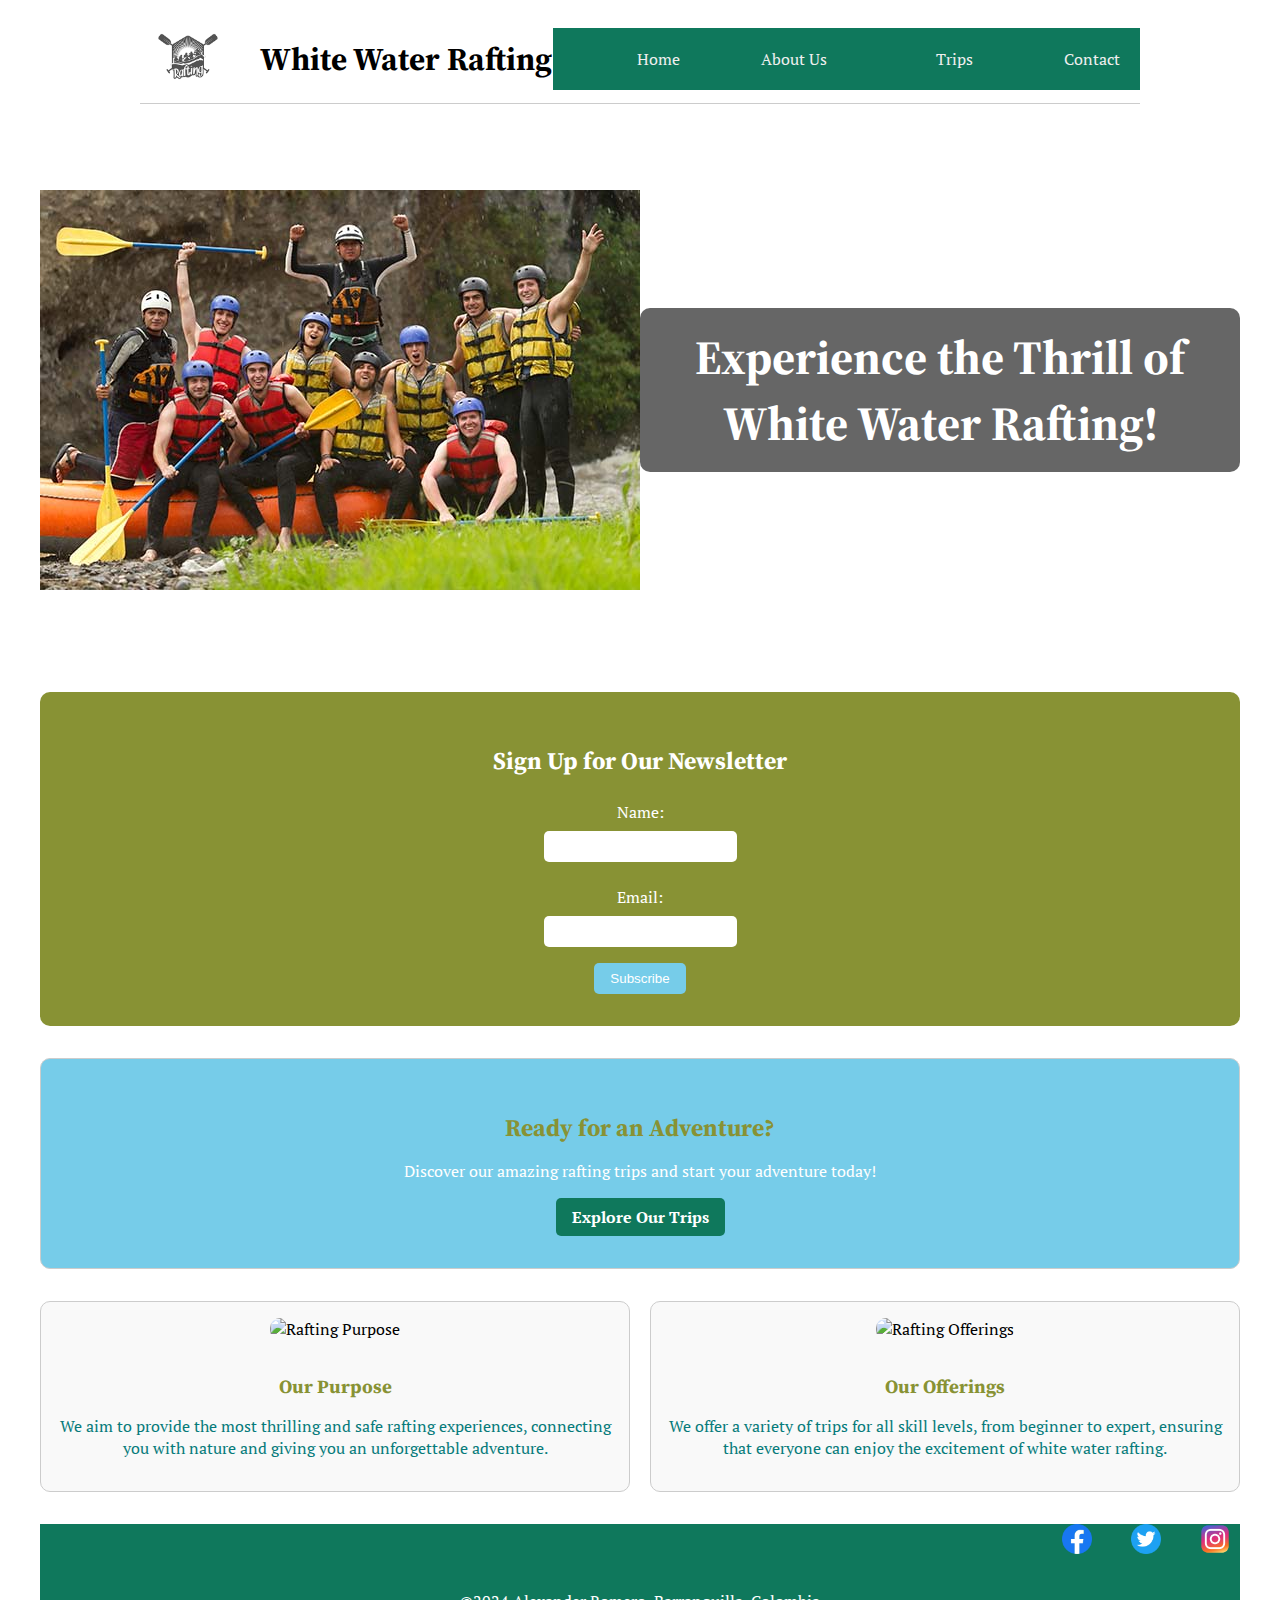
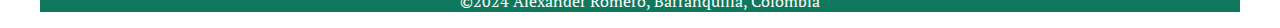
==== wwr/index.html @ 90619709 "final_web" ====
<!DOCTYPE html>
<html lang="en-US">
<head>
  <meta charset="UTF-8">
  <meta name="viewport" content="width=device-width, initial-scale=1.0">
  <meta name="description" content="Welcome to the home of White Water Rafting adventures.">
  <meta name="author" content="Alexander Romero">
  <link rel="stylesheet" href="styles/rafting.css">
  <title>White Water Rafting Adventures</title>
</head>
<body>
  <header>
    <div class="logo">
      <img src="images/rafting51_600.jpg" alt="White Water Rafting logo">
    </div>
    <h1>White Water Rafting</h1>
    <nav>
      <ul class="navigation">
        <li><a href="index.html">Home</a></li>
        <li><a href="about.html">About Us</a></li>
        <li><a href="trips.html">Trips</a></li>
        <li><a href="contact.html">Contact</a></li>
      </ul>
    </nav>
  </header>
  <main>
    <section class="hero">
      <img src="images/rafting_hero.jpg" alt="Rafting Adventure">
      <h1>Experience the Thrill of White Water Rafting!</h1>
    </section>
    <section class="newsletter">
      <h2>Sign Up for Our Newsletter</h2>
      <form action="#" method="POST">
        <label for="name">Name:</label>
        <input type="text" id="name" name="name" required>
        <label for="email">Email:</label>
        <input type="email" id="email" name="email" required>
        <input type="submit" value="Subscribe">
      </form>
    </section>
    <section class="cta">
      <h2>Ready for an Adventure?</h2>
      <p>Discover our amazing rafting trips and start your adventure today!</p>
      <a href="trips.html" class="button">Explore Our Trips</a>
    </section>
    <section class="grid-layout">
      <div class="grid-item">
        <img src="images/rafting_purpose.jpg" alt="Rafting Purpose">
        <h3>Our Purpose</h3>
        <p>We aim to provide the most thrilling and safe rafting experiences, connecting you with nature and giving you an unforgettable adventure.</p>
      </div>
      <div class="grid-item">
        <img src="images/rafting_offering.jpg" alt="Rafting Offerings">
        <h3>Our Offerings</h3>
        <p>We offer a variety of trips for all skill levels, from beginner to expert, ensuring that everyone can enjoy the excitement of white water rafting.</p>
      </div>
      <!-- Add more grid items if needed -->
    </section>
  </main>
  <footer>
    <nav class="sociallinks">
      <a href="https://facebook.com">
        <img src="images/facebook_logo_icon.png" alt="Facebook">
      </a>
      <a href="https://twitter.com">
        <img src="images/Twitter_icon.png" alt="Twitter">
      </a>
      <a href="https://instagram.com">
        <img src="images/Instagram_logo.png" alt="Instagram">
      </a>
    </nav>
    <p>©2024 Alexander Romero, Barranquilla, Colombia</p>
  </footer>
</body>
</html>
---- wwr/styles/rafting.css ----
@import url('https://fonts.googleapis.com/css2?family=Source+Serif+4&family=PT+Serif&display=swap');

:root {
    --primary-color: black;
    --secondary-color: #077b7b;
    --accent1-color: #889234;
    --accent2-color: #76cce9;
    --heading-font: 'Source Serif 4', serif;
    --paragraph-font: 'PT Serif', serif;
    --nav-background-color: #0f785c;
    --nav-link-color: #efefef;
    --nav-hover-link-color: #889234;
    --nav-hover-background-color: #7ac8e1;
}

body {
    max-width: 1200px;
    margin: 0 auto;
    font-family: var(--paragraph-font);
    color: var(--primary-color)
}

header {
    margin: 1rem auto;
    display: grid;
    grid-template-columns: 120px 1fr 2fr;
    align-items: center;
    border-bottom: 1px solid #ccc;
    max-width: 1000px;
}

.logo img {
    margin: 0 0.25rem 0 1rem;
    width: 64px;
    height: auto;
}

h1, h2, h3, h4, h5, h6 {
    font-family: var(--heading-font);
    color: black solid;
}

p {
    margin: 1rem 0;
}

nav {
    text-align: right;
    background-color: var(--nav-background-color);
}

.navigation {
    display: flex;
    list-style: none;
    margin: 0;
    padding: 0;
}

.navigation li {
    flex: 1;
}

.navigation a {
    display: block;
    color: var(--nav-link-color);
    padding: 20px;
    text-decoration: none;
}

.navigation a:hover {
    color: var(--nav-hover-link-color);
    background-color: var(--nav-hover-background-color);
    font-weight: 700;
    text-decoration: underline;
}

footer {
    text-align: center;
    padding: 0;
    background-color: var(--nav-background-color);
    color: white;
}

footer nav.sociallinks a {
    margin: 0 10px;
}

footer nav.sociallinks img {
    width: 30px;
    height: 30px;
}

.sociallinks a {
    text-decoration: none;
    display: inline-block;
    margin: 0 10px;
    width: 45px;
    height: 45px;
    overflow: hidden;
}

.sociallinks img {
    width: 100%;
    height: 100%;
}

.company-info, .employee-profiles, .contact-form, .cta, .trip-descriptions, .trip-table {
    margin: 2rem 1rem;
    padding: 1rem;
    border: 1px solid #ccc;
    border-radius: 8px;
    background-color: #f9f9f9;
}

.company-info h2, .employee-profiles h2, .contact-form h2, .cta h2, .trip-descriptions h2, .trip-table h2 {
    text-align: center;
    color: var(--accent1-color);
}

.company-info p, .employee-profiles p {
    margin: 0.5rem 0;
}

.map {
    text-align: center;
    margin-top: 1rem;
}

.employee-profiles {
    display: flex;
    justify-content: space-around;
    flex-wrap: wrap;
}

.employee {
    text-align: center;
    margin: 1rem;
}

.employee img {
    width: 150px;
    height: 150px;
    border-radius: 50%;
}

.contact-form form {
    display: flex;
    flex-direction: column;
    align-items: flex-start;
}

.contact-form label {
    margin: 0.5rem 0 0.2rem;
    font-weight: bold;
}

.contact-form input[type="text"], .contact-form input[type="email"], .contact-form textarea {
    width: 100%;
    padding: 0.5rem;
    margin-bottom: 1rem;
    border: 1px solid #ccc;
    border-radius: 4px;
}

.contact-form fieldset {
    margin-bottom: 1rem;
    border: 1px solid #ccc;
    padding: 1rem;
    border-radius: 4px;
    width: 100%;
}

.contact-form legend {
    font-weight: bold;
}

.contact-form input[type="radio"], .contact-form input[type="checkbox"] {
    margin-right: 0.5rem;
}

.contact-form input[type="submit"] {
    padding: 0.5rem 1rem;
    border: none;
    border-radius: 4px;
    background-color: var(--nav-background-color);
    color: white;
    cursor: pointer;
    font-weight: bold;
}

.contact-form input[type="submit"]:hover {
    background-color: var(--nav-hover-background-color);
}

.cta {
    text-align: center;
}

.cta a {
    color: var(--primary-color);
    font-weight: bold;
    text-decoration: none;
}

.cta a:hover {
    text-decoration: underline;
}

.trip-descriptions {
    display: grid;
    grid-template-columns: repeat(auto-fit, minmax(300px, 1fr));
    grid-gap: 2rem;
}

.trip {
    display: flex;
    flex-direction: column;
    align-items: center;
    border: 1px solid #ccc;
    border-radius: 8px;
    background-color: #fff;
    overflow: hidden;
}

.trip img {
    width: 100%;
    height: 200px;
    object-fit: cover;
}

.trip-info {
    padding: 1rem;
    text-align: center;
}

.trip-info h3 {
    color: var(--accent1-color);
    margin-bottom: 1rem;
}

.trip-info p {
    color: var(--secondary-color);
}

.trip-table table {
    width: 100%;
    border-collapse: collapse;
    margin-top: 1rem;
}

.trip-table th, .trip-table td {
    border: 1px solid #ccc;
    padding: 0.5rem;
    text-align: left;
}

.trip-table th {
    background-color: var(--nav-background-color);
    color: var(--nav-link-color);
}

.trip-table td {
    background-color: #fff;
}

.hero {
    position: relative;
    width: 100%;
    height: 60vh;
    background: url('images/rafting_hero.jpg') no-repeat center center/cover;
    display: flex;
    align-items: center;
    justify-content: center;
    color: white;
    text-align: center;
    align-content: space-between;
}

.hero h1 {
    font-size: 3em;
    background-color: rgba(0, 0, 0, 0.6);
    padding: 1rem 2rem;
    border-radius: 10px;
}

.newsletter {
    background-color: var(--accent1-color);
    color: white;
    padding: 2rem;
    border-radius: 10px;
    text-align: center;
    margin: 2rem 0;
}

.newsletter h2 {
    margin-bottom: 1rem;
}

.newsletter form {
    display: flex;
    flex-direction: column;
    align-items: center;
}

.newsletter label {
    margin: 0.5rem 0;
}

.newsletter input[type="text"], .newsletter input[type="email"] {
    padding: 0.5rem;
    border: none;
    border-radius: 5px;
    margin-bottom: 1rem;
}

.newsletter input[type="submit"] {
    padding: 0.5rem 1rem;
    border: none;
    border-radius: 5px;
    background-color: var(--accent2-color);
    color: white;
    cursor: pointer;
}

.newsletter input[type="submit"]:hover {
    background-color: var(--nav-hover-background-color);
}

.cta {
    background-color: var(--accent2-color);
    color: white;
    padding: 2rem;
    border-radius: 10px;
    text-align: center;
    margin: 2rem 0;
}

.cta h2 {
    margin-bottom: 1rem;
}

.cta a.button {
    display: inline-block;
    padding: 0.5rem 1rem;
    border: none;
    border-radius: 5px;
    background-color: var(--nav-background-color);
    color: white;
    text-decoration: none;
    font-weight: bold;
}

.cta a.button:hover {
    background-color: var(--nav-hover-background-color);
}

.grid-layout {
    display: grid;
    grid-template-columns: repeat(auto-fit, minmax(300px, 1fr));
    gap: 20px;
    margin: 2rem 0;
}

.grid-item {
    text-align: center;
    padding: 1rem;
    border: 1px solid #ccc;
    border-radius: 10px;
    background-color: #f9f9f9;
}

.grid-item img {
    width: 100%;
    height: 200px;
    object-fit: cover;
    border-radius: 10px;
    margin-bottom: 1rem;
}

.grid-item h3 {
    color: var(--accent1-color);
    margin-bottom: 1rem;
}

.grid-item p {
    color: var(--secondary-color);
}

.hero-image {
    position: relative;
}

.hero-image img {
    width: 100%;
    height: auto;
}

.overlay {
    position: absolute;
    top: 50%;
    left: 50%;
    transform: translate(-50%, -50%);
    text-align: center;
}

.overlay h1 {
    margin: 0;
}

.overlay img {
    display: block;
    margin: 10px auto;
}

.history {
    padding: 20px;
}

.history-content {
    display: flex;
    align-items: center;
    gap: 20px;
}

.history-content p {
    flex: 1;
}

.history-content img {
    width: 200px;
    height: auto;
}

.adventure {
    padding: 20px;
}

.adventure-images {
    display: flex;
    gap: 10px;
}

.adventure-images img {
    width: 200px;
    height: 150px;
    object-fit: cover;
}
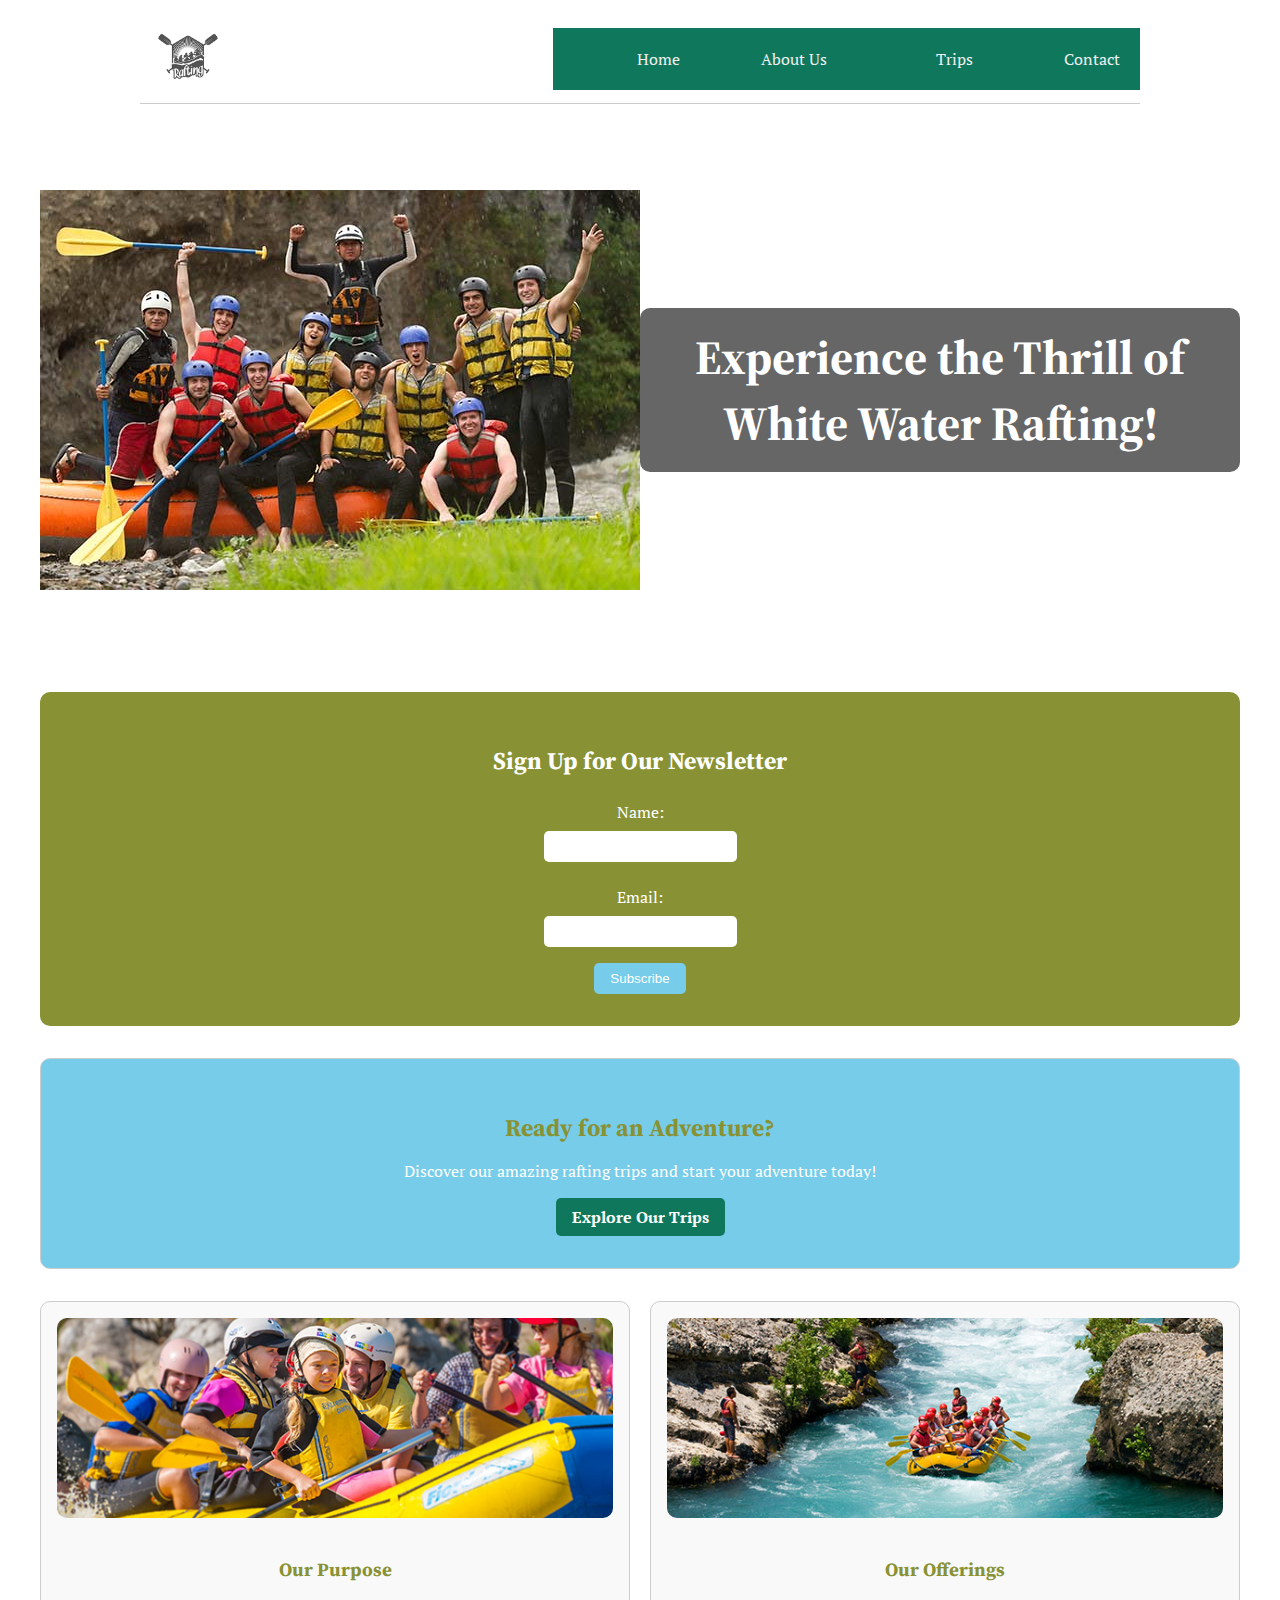
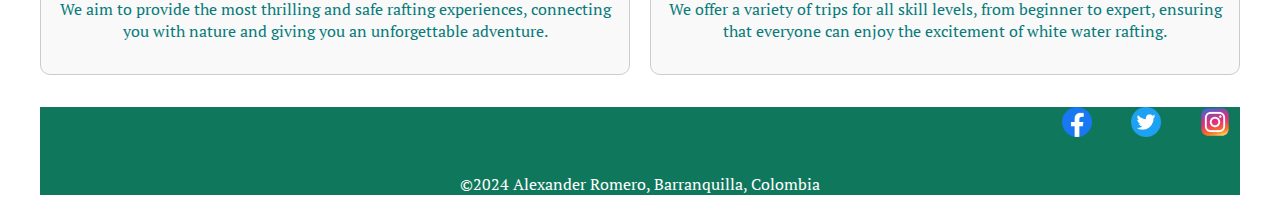
==== commit 68c9beb2: "end_course" ====
--- a/wwr/index.html
+++ b/wwr/index.html
@@ -45,16 +45,15 @@
     </section>
     <section class="grid-layout">
       <div class="grid-item">
-        <img src="images/rafting_purpose.jpg" alt="Rafting Purpose">
+        <img src="images/rafting7_600.jpg" alt="Rafting Purpose">
         <h3>Our Purpose</h3>
         <p>We aim to provide the most thrilling and safe rafting experiences, connecting you with nature and giving you an unforgettable adventure.</p>
       </div>
       <div class="grid-item">
-        <img src="images/rafting_offering.jpg" alt="Rafting Offerings">
+        <img src="images/rafting65_600.jpg" alt="Rafting Offerings">
         <h3>Our Offerings</h3>
         <p>We offer a variety of trips for all skill levels, from beginner to expert, ensuring that everyone can enjoy the excitement of white water rafting.</p>
       </div>
-      <!-- Add more grid items if needed -->
     </section>
   </main>
   <footer>
--- a/wwr/styles/rafting.css
+++ b/wwr/styles/rafting.css
@@ -37,7 +37,7 @@
 
 h1, h2, h3, h4, h5, h6 {
     font-family: var(--heading-font);
-    color: black solid;
+    color: white;
 }
 
 p {
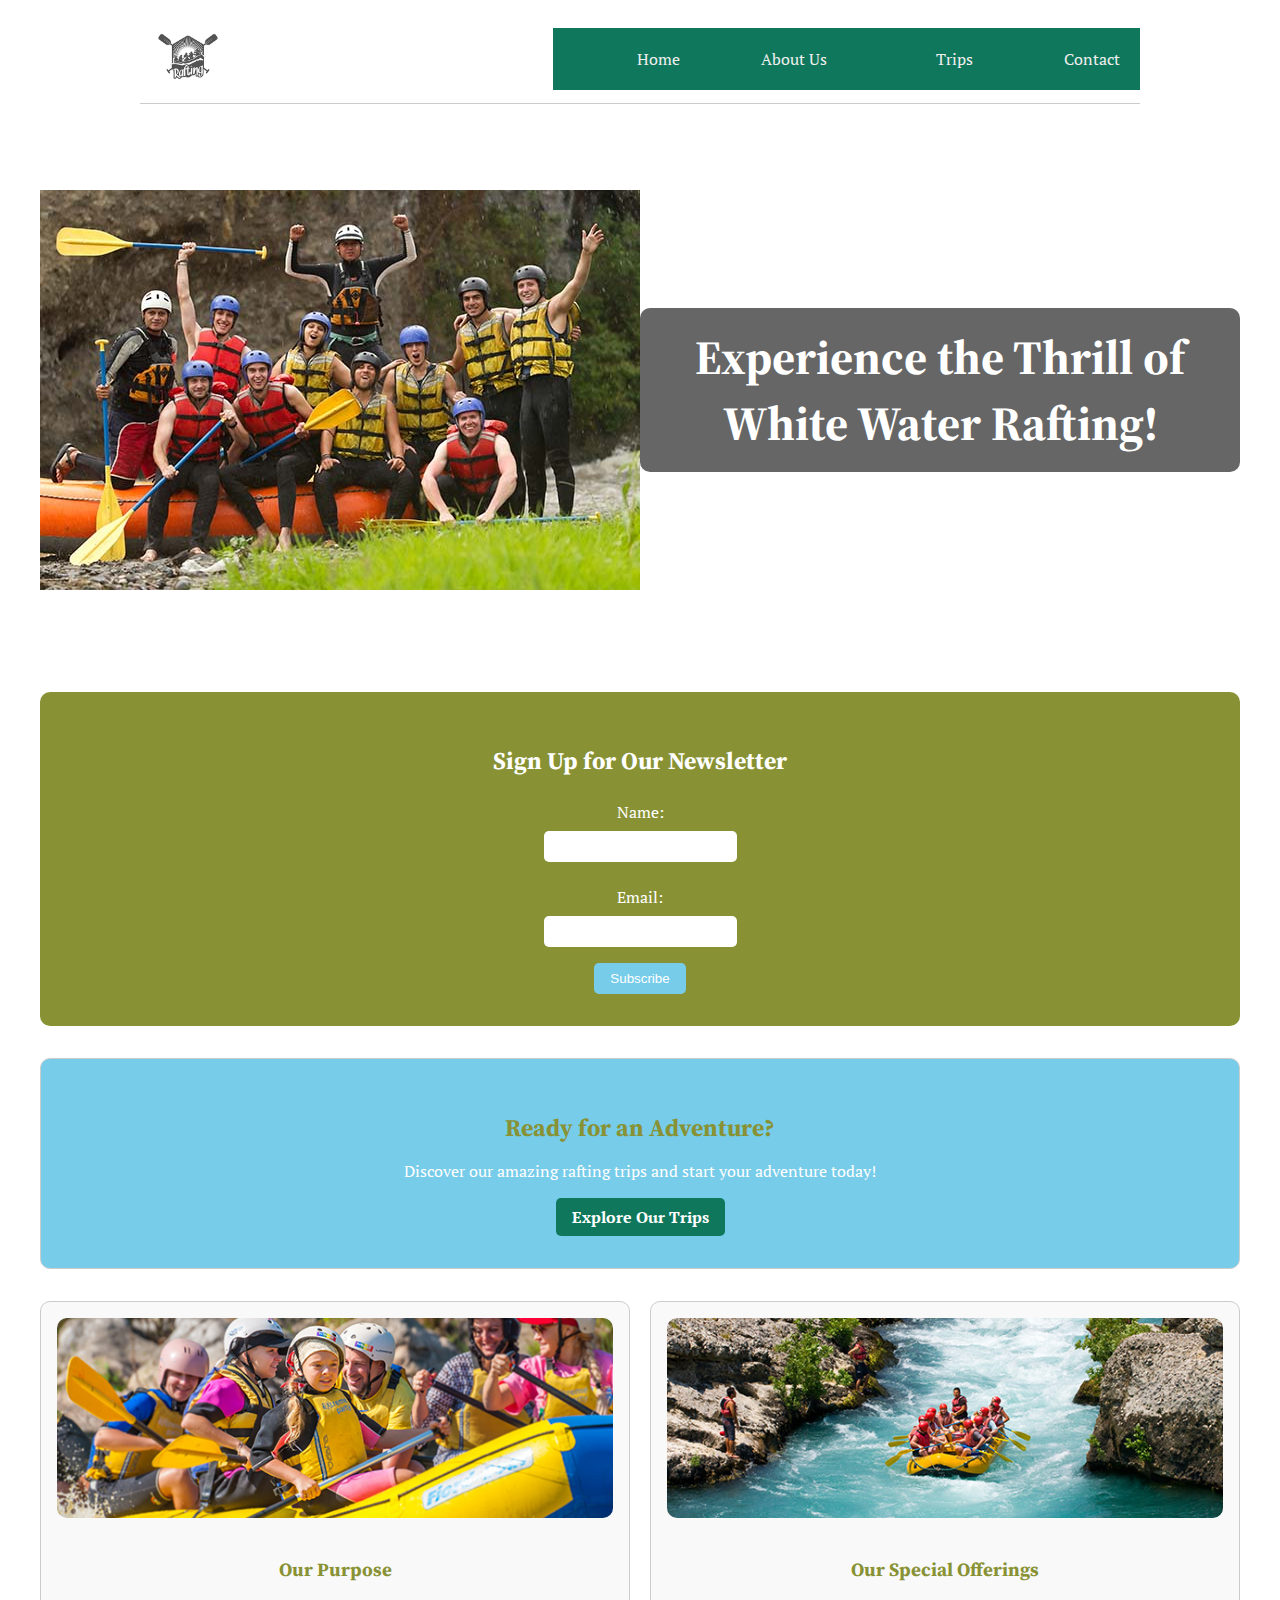
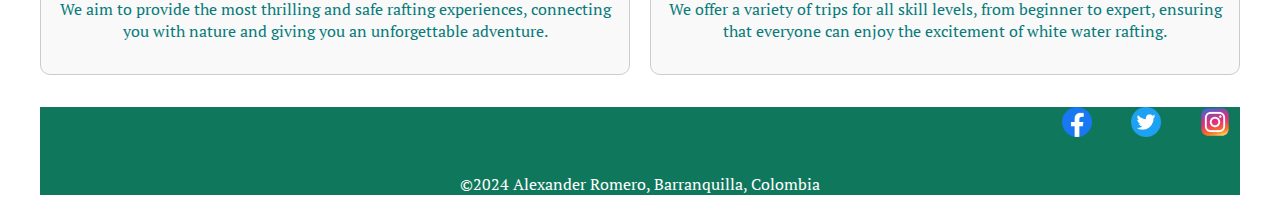
==== commit 58f08d01: "porfin_oqe" ====
--- a/wwr/index.html
+++ b/wwr/index.html
@@ -51,7 +51,7 @@
       </div>
       <div class="grid-item">
         <img src="images/rafting65_600.jpg" alt="Rafting Offerings">
-        <h3>Our Offerings</h3>
+        <h3>Our Special Offerings</h3>
         <p>We offer a variety of trips for all skill levels, from beginner to expert, ensuring that everyone can enjoy the excitement of white water rafting.</p>
       </div>
     </section>
